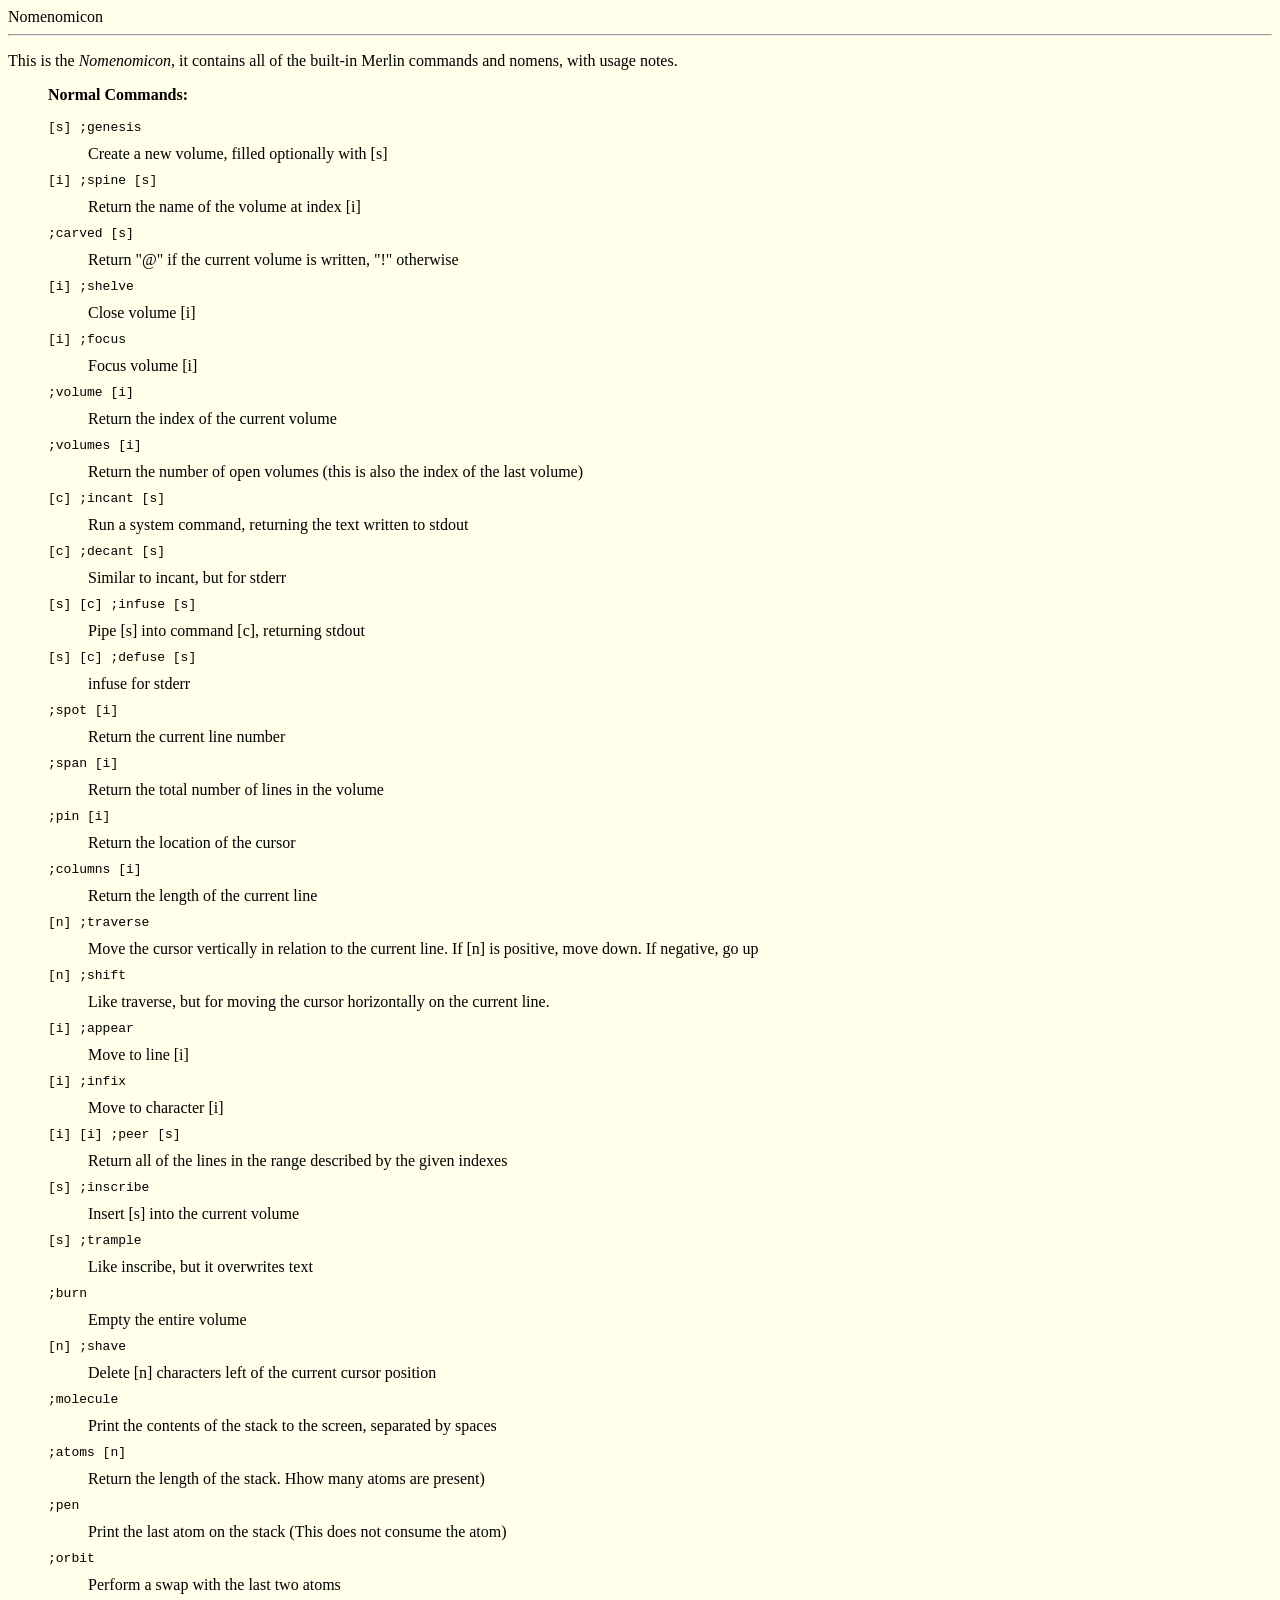
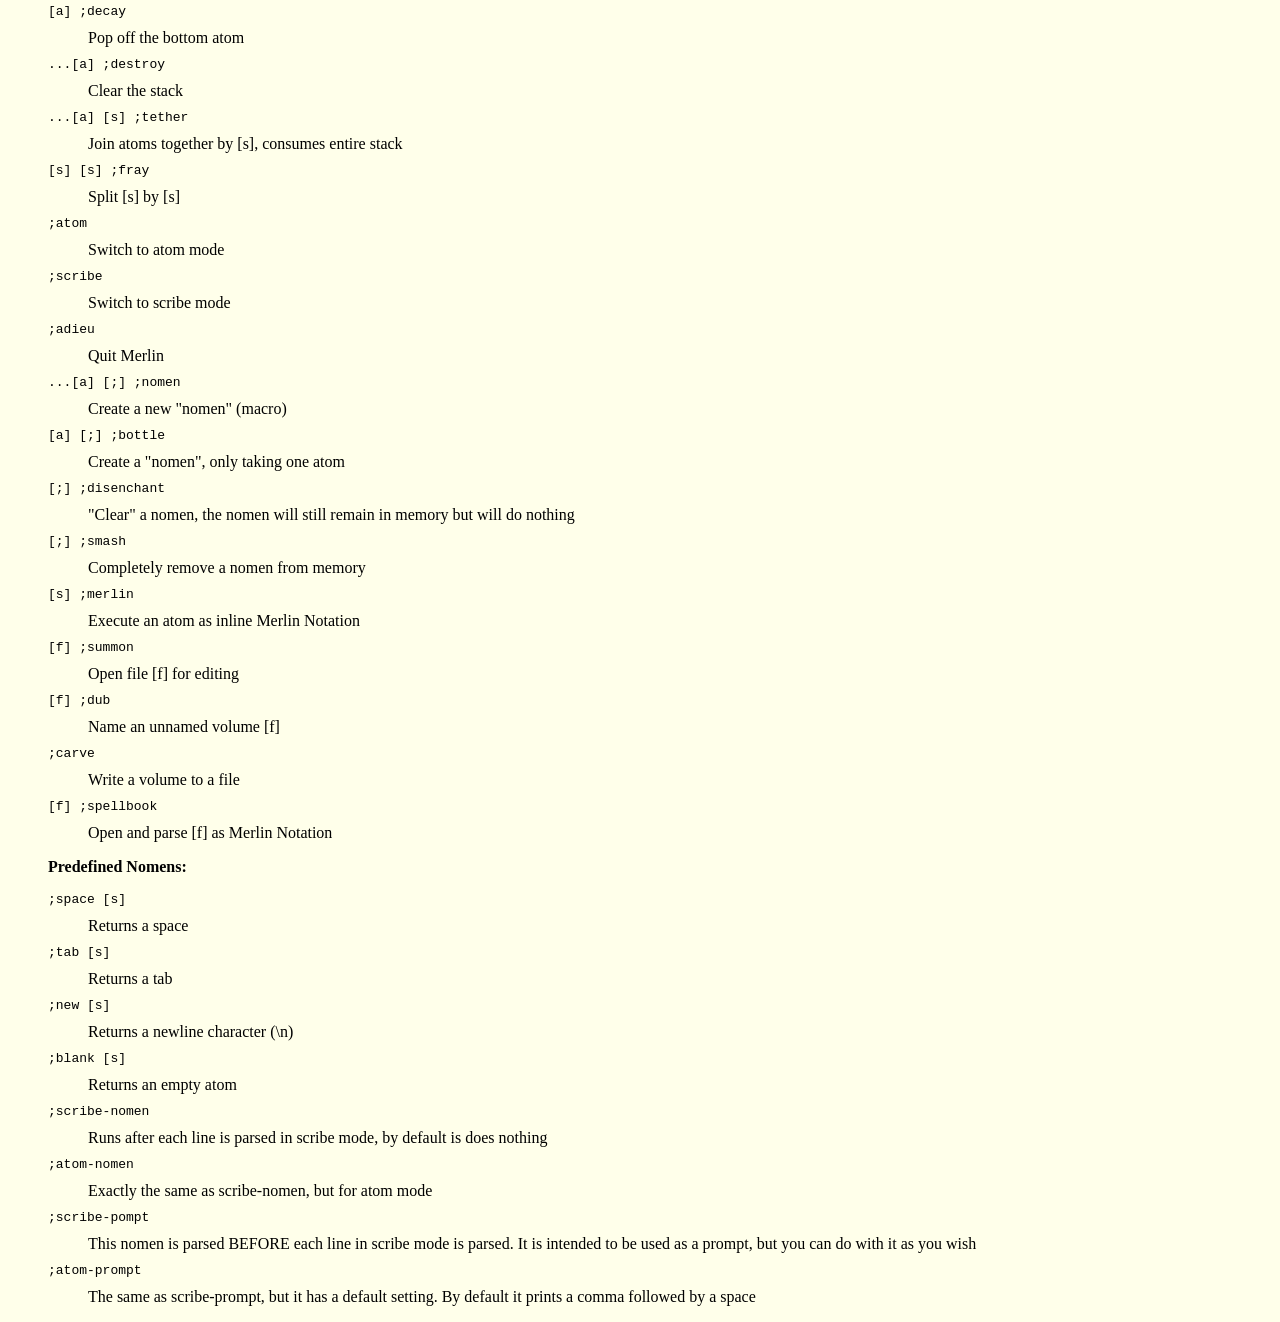
==== nomenomicon.html @ a182d649 "descriptions for the nomenomicon" ====
<!DOCTYPE HTML>

<html lang="en">
<head>
	<title>Nomenomicon</title>
	<link rel='stylesheet' type='text/css' href='style.css'>
</head>
<body>
	Nomenomicon
	<hr>
	
	<p>This is the <i>Nomenomicon</i>, it contains all of the built-in Merlin commands and nomens, with usage notes.</p>

	<div class="tab">
		<p class="bold">Normal Commands:</p>
		
		<dl>
			<dt>[s] ;genesis</dt>
				<dd>Create a new volume, filled optionally with [s]</dd>
			<dt>[i] ;spine [s]</dt>
				<dd>Return the name of the volume at index [i]</dd>
			<dt>;carved [s]</dt>
				<dd>Return "@" if the current volume is written, "!" otherwise</dd>
			<dt>[i] ;shelve</dt>
				<dd>Close volume [i]</dd>
			<dt>[i] ;focus</dt>
				<dd>Focus volume [i]</dd>
			<dt>;volume [i]</dt>
				<dd>Return the index of the current volume</dd>
			<dt>;volumes [i]</dt>
				<dd>Return the number of open volumes (this is also the index of the last volume)</dd>
			<dt>[c] ;incant [s]</dt>
				<dd>Run a system command, returning the text written to stdout</dd>
			<dt>[c] ;decant [s]</dt>
				<dd>Similar to incant, but for stderr</dd>
			<dt>[s] [c] ;infuse [s]</dt>
				<dd>Pipe [s] into command [c], returning stdout</dd>
			<dt>[s] [c] ;defuse [s]</dt>
				<dd>infuse for stderr</dd>
			<dt>;spot [i]</dt>
				<dd>Return the current line number</dd>
			<dt>;span [i]</dt>
				<dd>Return the total number of lines in the volume</dd>
			<dt>;pin [i]</dt>
				<dd>Return the location of the cursor</dd>
			<dt>;columns [i]</dt>
				<dd>Return the length of the current line</dd>
			<dt>[n] ;traverse</dt>
				<dd>Move the cursor vertically in relation to the current line. If [n] is positive, move down. If negative, go up</dd>
			<dt>[n] ;shift</dt>
				<dd>Like traverse, but for moving the cursor horizontally on the current line.</dd>
			<dt>[i] ;appear</dt>
				<dd>Move to line [i]</dd>
			<dt>[i] ;infix</dt>
				<dd>Move to character [i]</dd>
			<dt>[i] [i] ;peer [s]</dt>
				<dd>Return all of the lines in the range described by the given indexes</dd>
			<dt>[s] ;inscribe</dt>
				<dd>Insert [s] into the current volume</dd>
			<dt>[s] ;trample</dt>
				<dd>Like inscribe, but it overwrites text</dd>
			<dt>;burn</dt>
				<dd>Empty the entire volume</dd>
			<dt>[n] ;shave</dt>
				<dd>Delete [n] characters left of the current cursor position</dd>
			<dt>;molecule</dt>
				<dd>Print the contents of the stack to the screen, separated by spaces</dd>
			<dt>;atoms [n]</dt>
				<dd>Return the length of the stack. Hhow many atoms are present)</dd>
			<dt>;pen</dt>
				<dd>Print the last atom on the stack (This does not consume the atom)</dd>
			<dt>;orbit</dt>
				<dd>Perform a swap with the last two atoms</dd>
			<dt>[a] ;decay</dt>
				<dd>Pop off the bottom atom</dd>
			<dt>...[a] ;destroy</dt>
				<dd>Clear the stack</dd>
			<dt>...[a] [s] ;tether</dt>
				<dd>Join atoms together by [s], consumes entire stack</dd>
			<dt>[s] [s] ;fray</dt>
				<dd>Split [s] by [s]</dd>
			<dt>;atom</dt>
				<dd>Switch to atom mode</dd>
			<dt>;scribe</dt>
				<dd>Switch to scribe mode</dd>
			<dt>;adieu</dt>
				<dd>Quit Merlin</dd>
			<dt>...[a] [;] ;nomen</dt>
				<dd>Create a new "nomen" (macro)</dd>
			<dt>[a] [;] ;bottle</dt>
				<dd>Create a "nomen", only taking one atom</dd>
			<dt>[;] ;disenchant</dt>
				<dd>"Clear" a nomen, the nomen will still remain in memory but will do nothing</dd>
			<dt>[;] ;smash</dt>
				<dd>Completely remove a nomen from memory</dd>
			<dt>[s] ;merlin</dt>
				<dd>Execute an atom as inline Merlin Notation</dd>
			<dt>[f] ;summon</dt>
				<dd>Open file [f] for editing</dd>
			<dt>[f] ;dub</dt>
				<dd>Name an unnamed volume [f]</dd>
			<dt>;carve</dt>
				<dd>Write a volume to a file</dd>
			<dt>[f] ;spellbook</dt>
				<dd>Open and parse [f] as Merlin Notation</dd>

			<p class="bold">Predefined Nomens:</p>

			<dt>;space [s]</dt>
				<dd>Returns a space</dd>
			<dt>;tab [s]</dt>
				<dd>Returns a tab</dd>
			<dt>;new [s]</dt>
				<dd>Returns a newline character (\n)</dd>
			<dt>;blank [s]</dt>
				<dd>Returns an empty atom</dd>
			<dt>;scribe-nomen</dt>
				<dd>Runs after each line is parsed in scribe mode, by default is does nothing</dd>
			<dt>;atom-nomen</dt>
				<dd>Exactly the same as scribe-nomen, but for atom mode</dd>
			<dt>;scribe-pompt</dt>
				<dd>This nomen is parsed BEFORE each line in scribe mode is parsed. It is intended to be used as a prompt, but you can do with it as you wish</dd>
			<dt>;atom-prompt</dt>
				<dd>The same as scribe-prompt, but it has a default setting. By default it prints a comma followed by a space</dd>
		</dl>
	</div>
</body>
</html>
---- style.css ----
:root { --red: #893F45; }

body {
	background-color: #ffffea;
}

a {
	color: var(--red);
}

.tab {
	margin-left: 40px;
	margin-right: 40px;
}

.dr {
	color: var(--red);
}

dt {
	font-family: monospace;
	margin: 10px 0;
}

.bold {
	font-weight: bold;
}
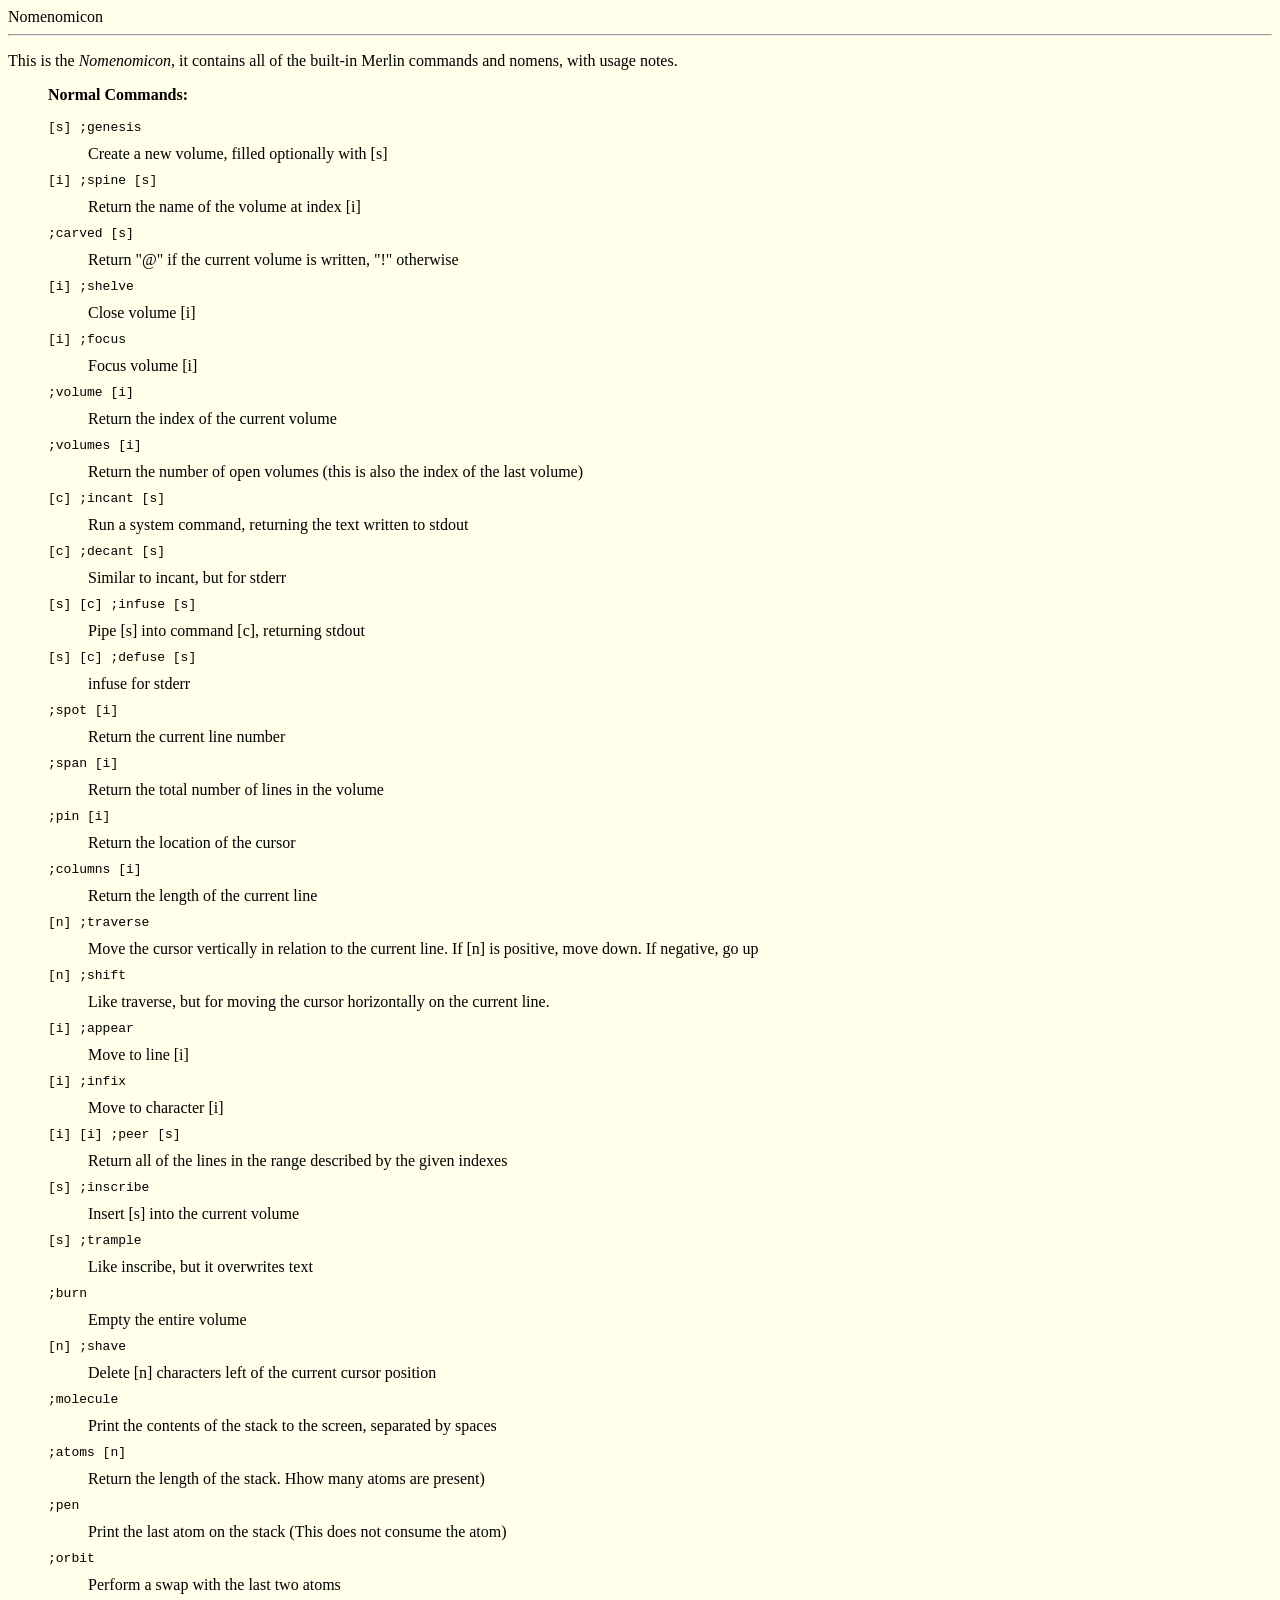
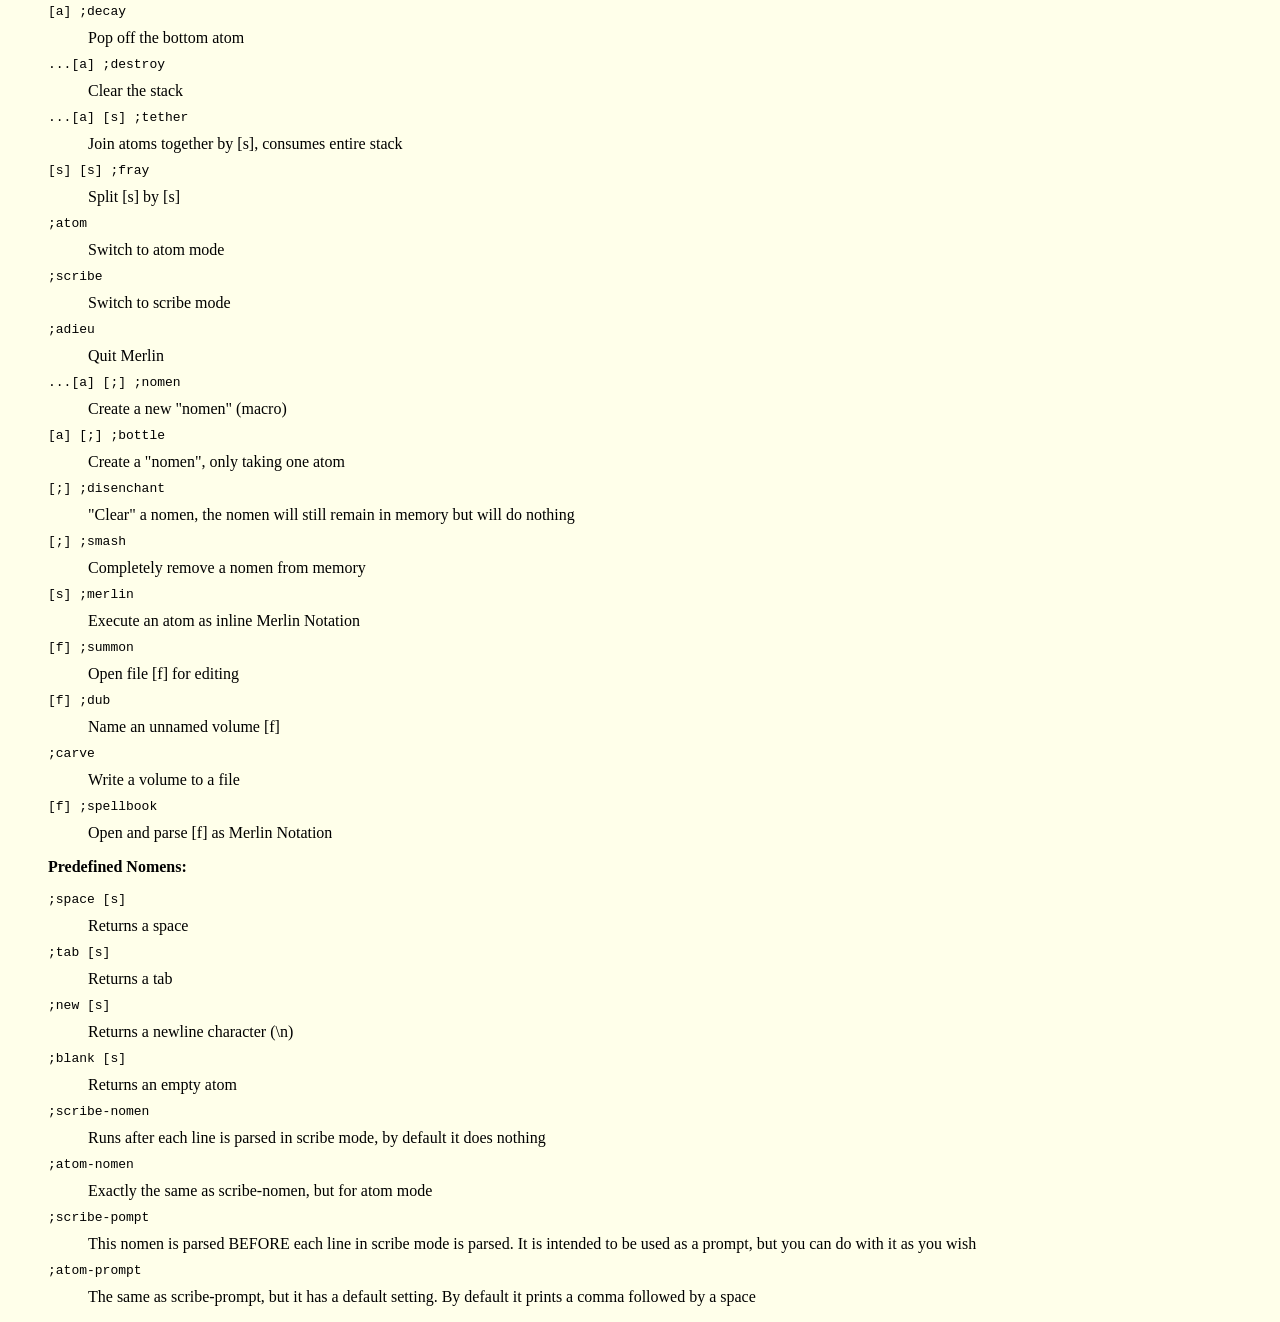
==== commit 1b63f3a9: "type" ====
--- a/nomenomicon.html
+++ b/nomenomicon.html
@@ -115,7 +115,7 @@
 			<dt>;blank [s]</dt>
 				<dd>Returns an empty atom</dd>
 			<dt>;scribe-nomen</dt>
-				<dd>Runs after each line is parsed in scribe mode, by default is does nothing</dd>
+				<dd>Runs after each line is parsed in scribe mode, by default it does nothing</dd>
 			<dt>;atom-nomen</dt>
 				<dd>Exactly the same as scribe-nomen, but for atom mode</dd>
 			<dt>;scribe-pompt</dt>
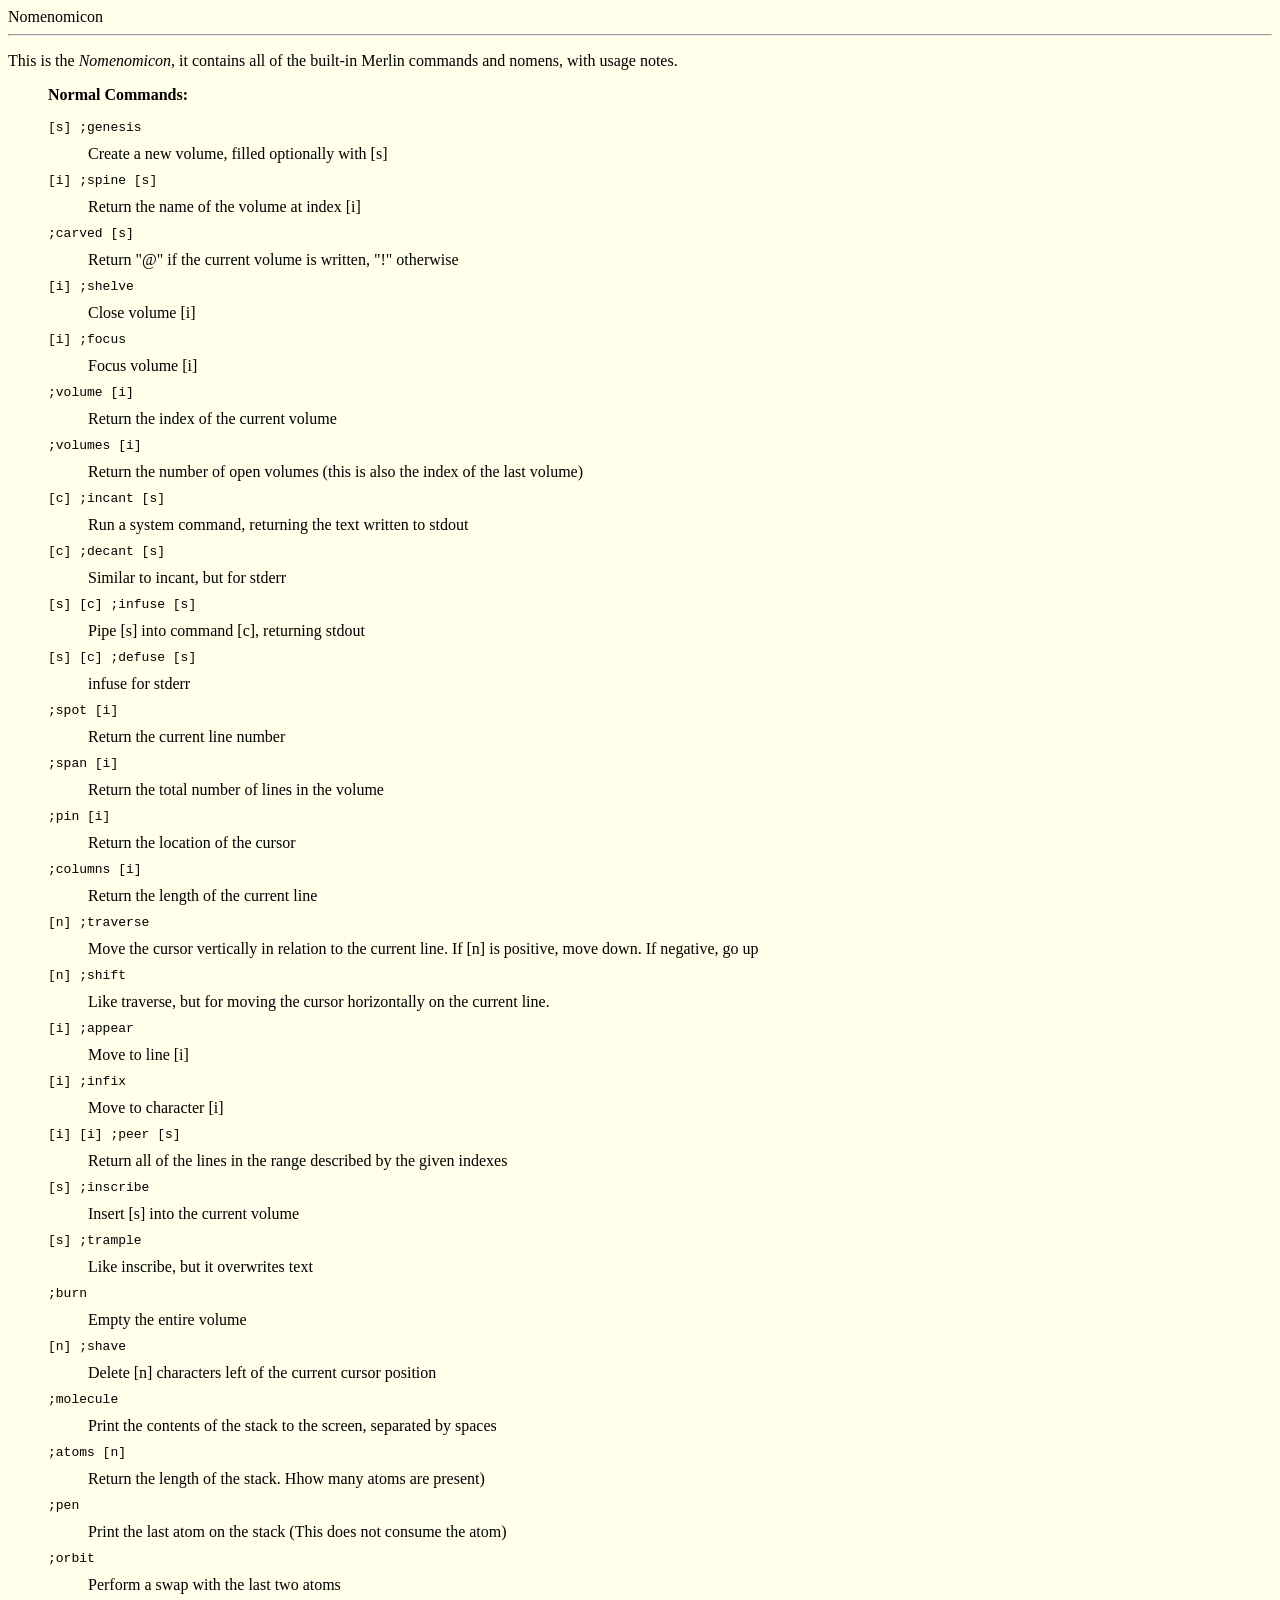
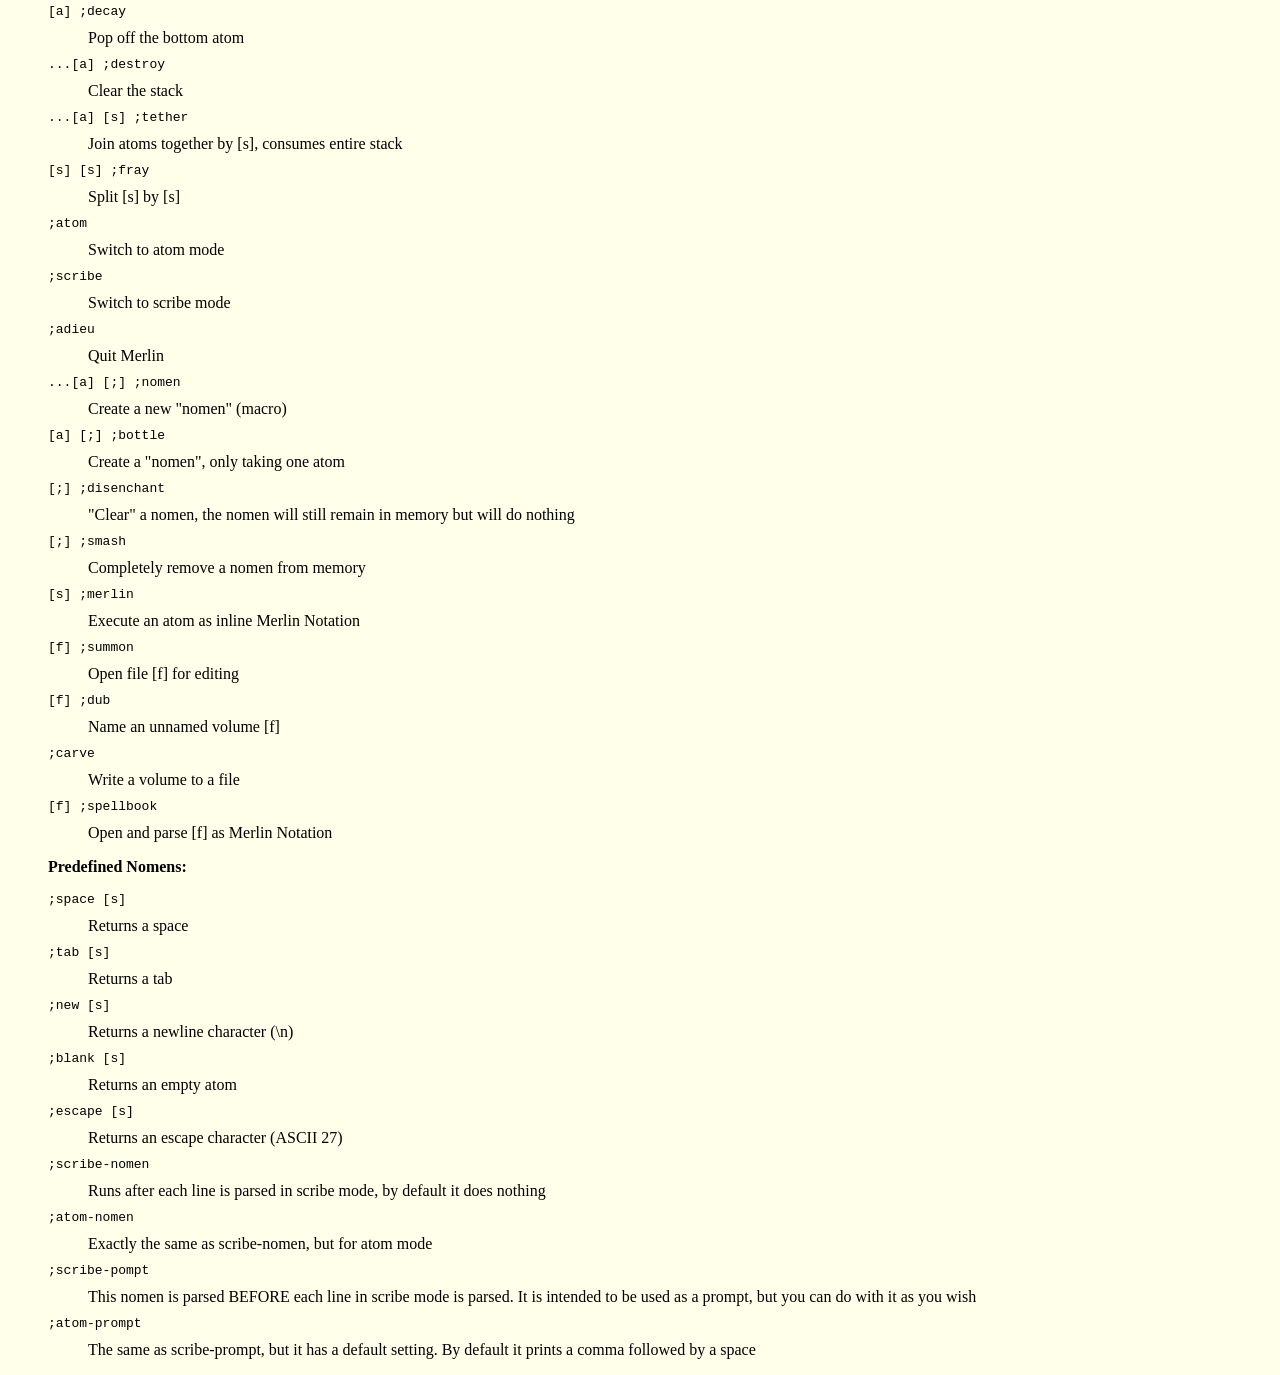
==== commit 072d8bc5: "typos, ;escape" ====
--- a/nomenomicon.html
+++ b/nomenomicon.html
@@ -114,6 +114,8 @@
 				<dd>Returns a newline character (\n)</dd>
 			<dt>;blank [s]</dt>
 				<dd>Returns an empty atom</dd>
+			<dt>;escape [s]</dt>
+				<dd>Returns an escape character (ASCII 27)</dd>
 			<dt>;scribe-nomen</dt>
 				<dd>Runs after each line is parsed in scribe mode, by default it does nothing</dd>
 			<dt>;atom-nomen</dt>
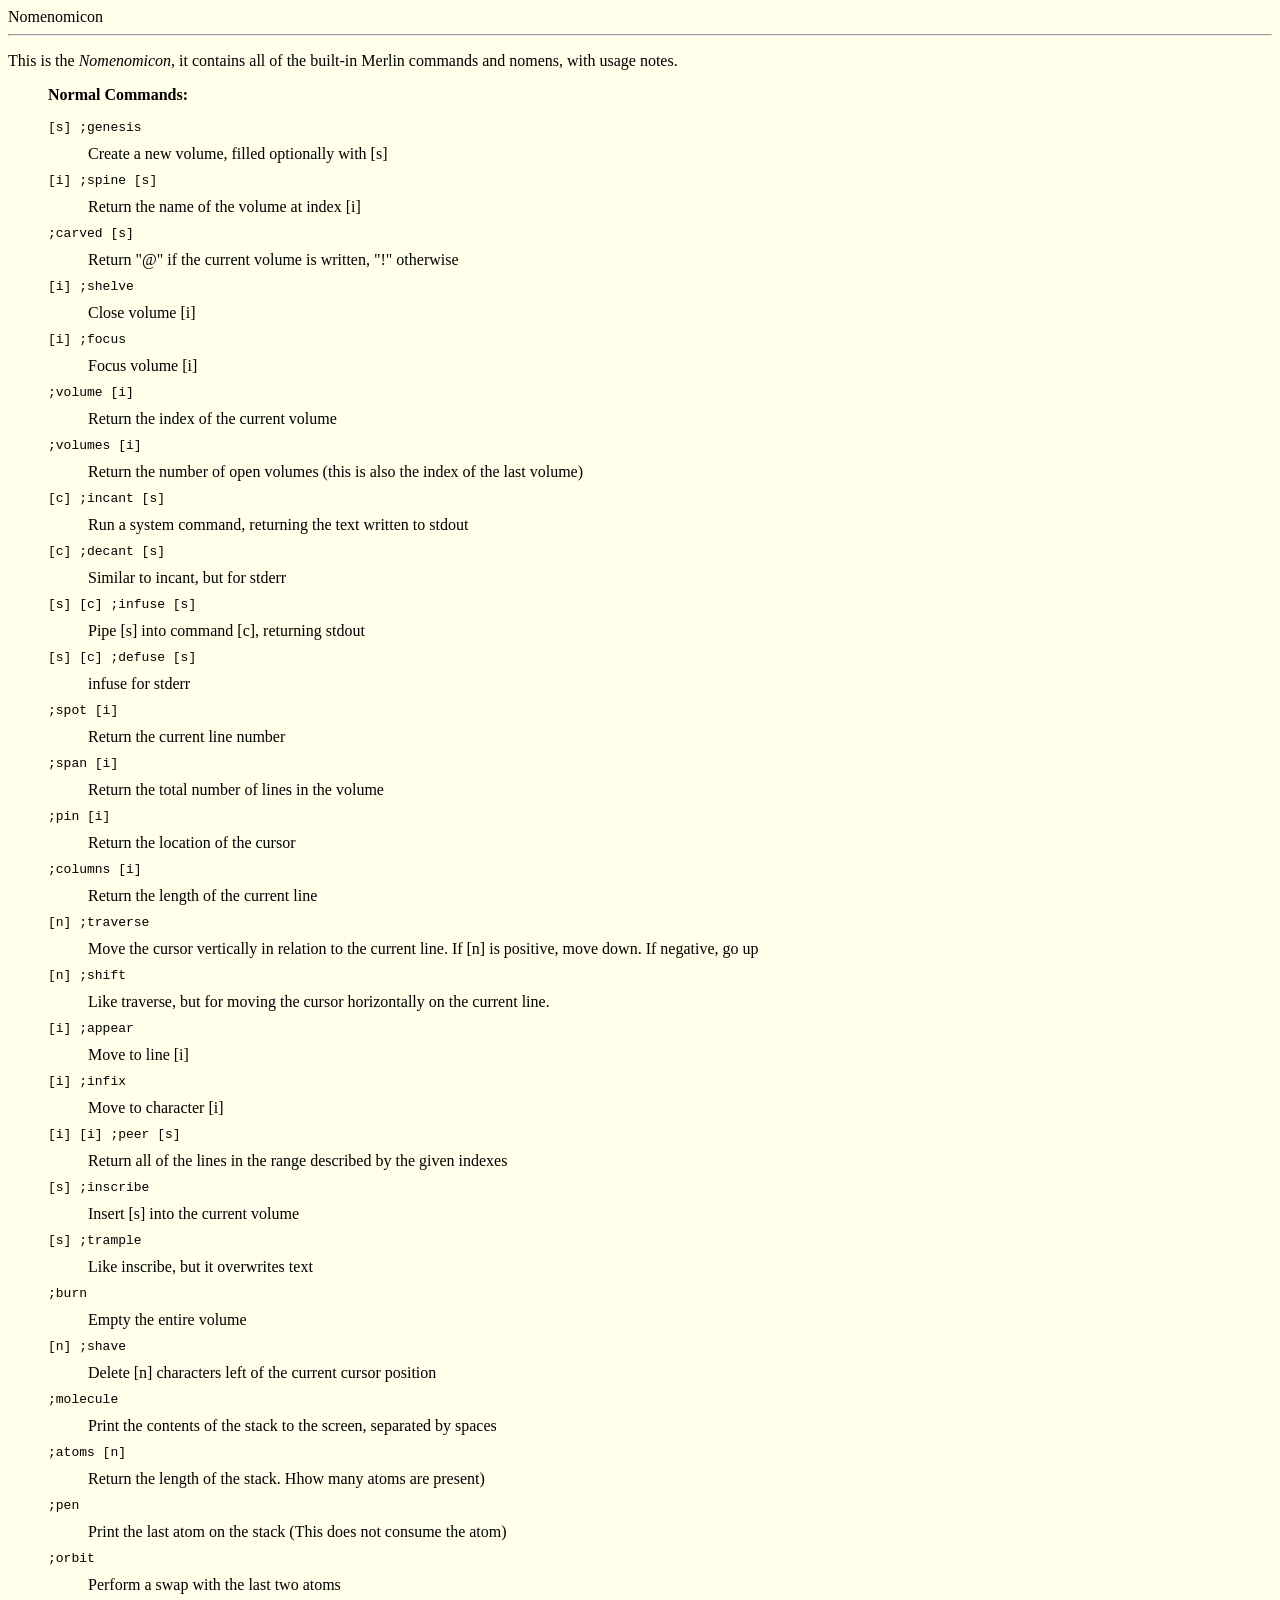
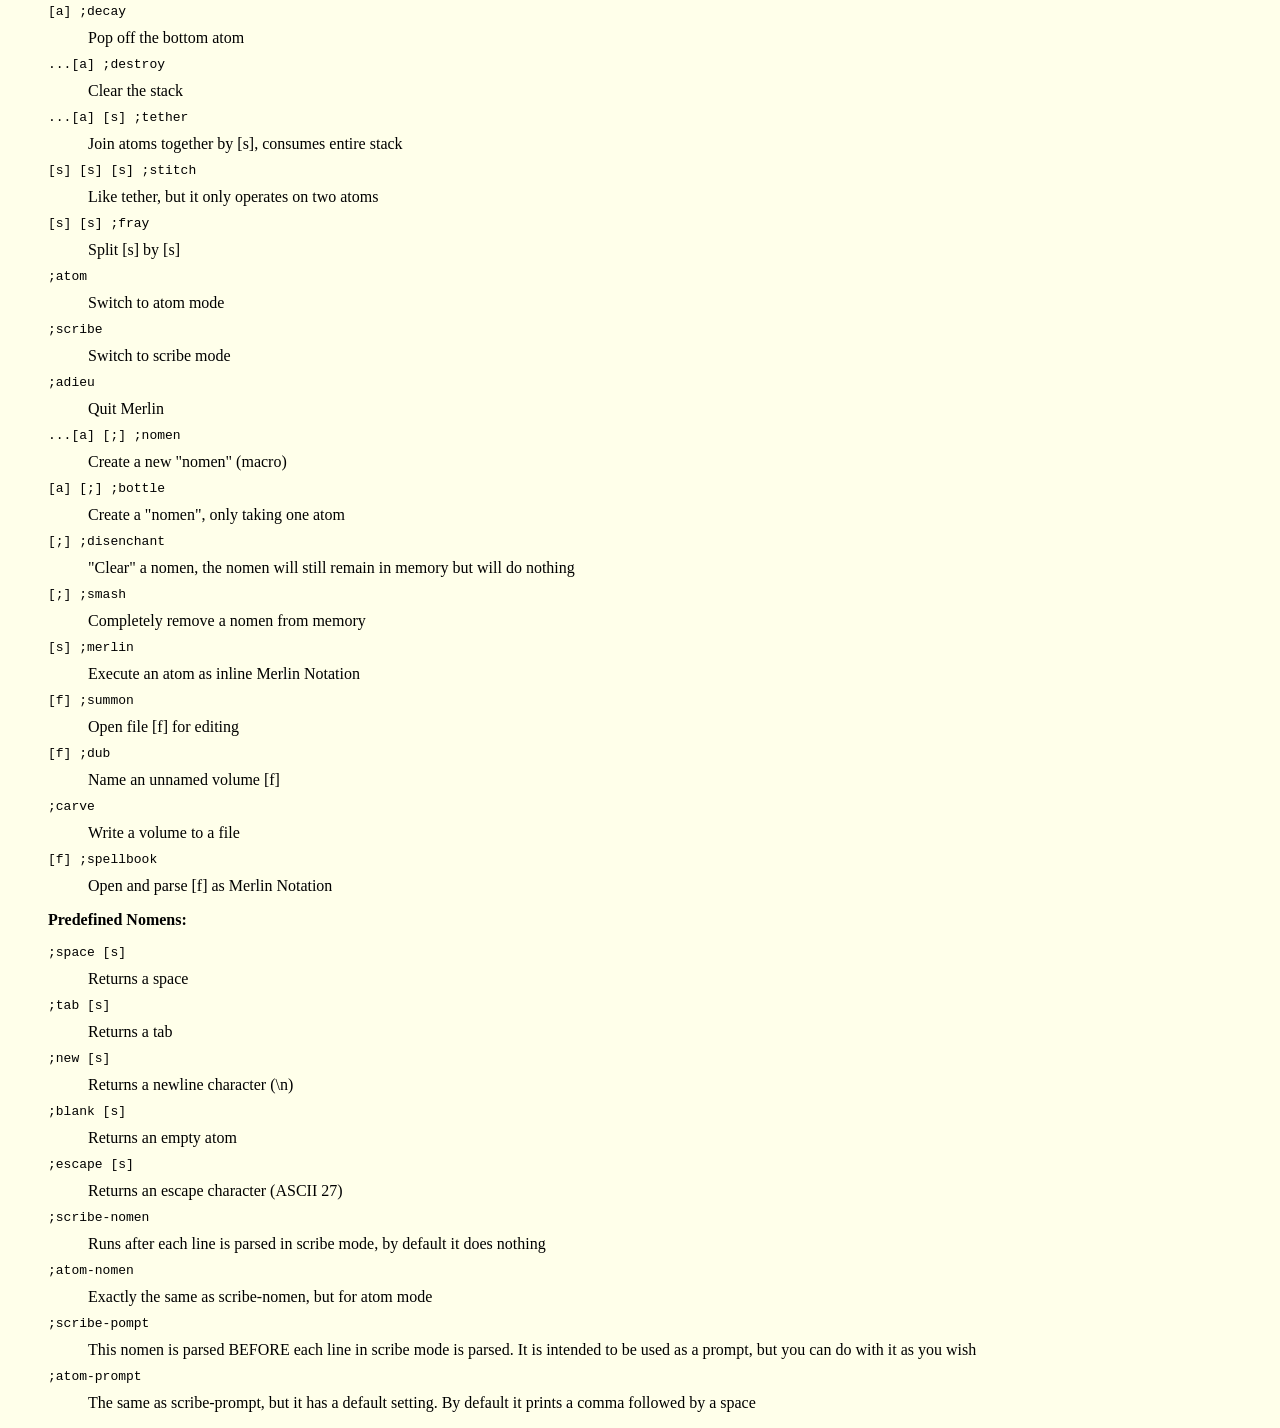
==== commit b591f59c: "add stitch" ====
--- a/nomenomicon.html
+++ b/nomenomicon.html
@@ -77,6 +77,8 @@
 				<dd>Clear the stack</dd>
 			<dt>...[a] [s] ;tether</dt>
 				<dd>Join atoms together by [s], consumes entire stack</dd>
+			<dt>[s] [s] [s] ;stitch</dt>
+				<dd>Like tether, but it only operates on two atoms</dd>
 			<dt>[s] [s] ;fray</dt>
 				<dd>Split [s] by [s]</dd>
 			<dt>;atom</dt>
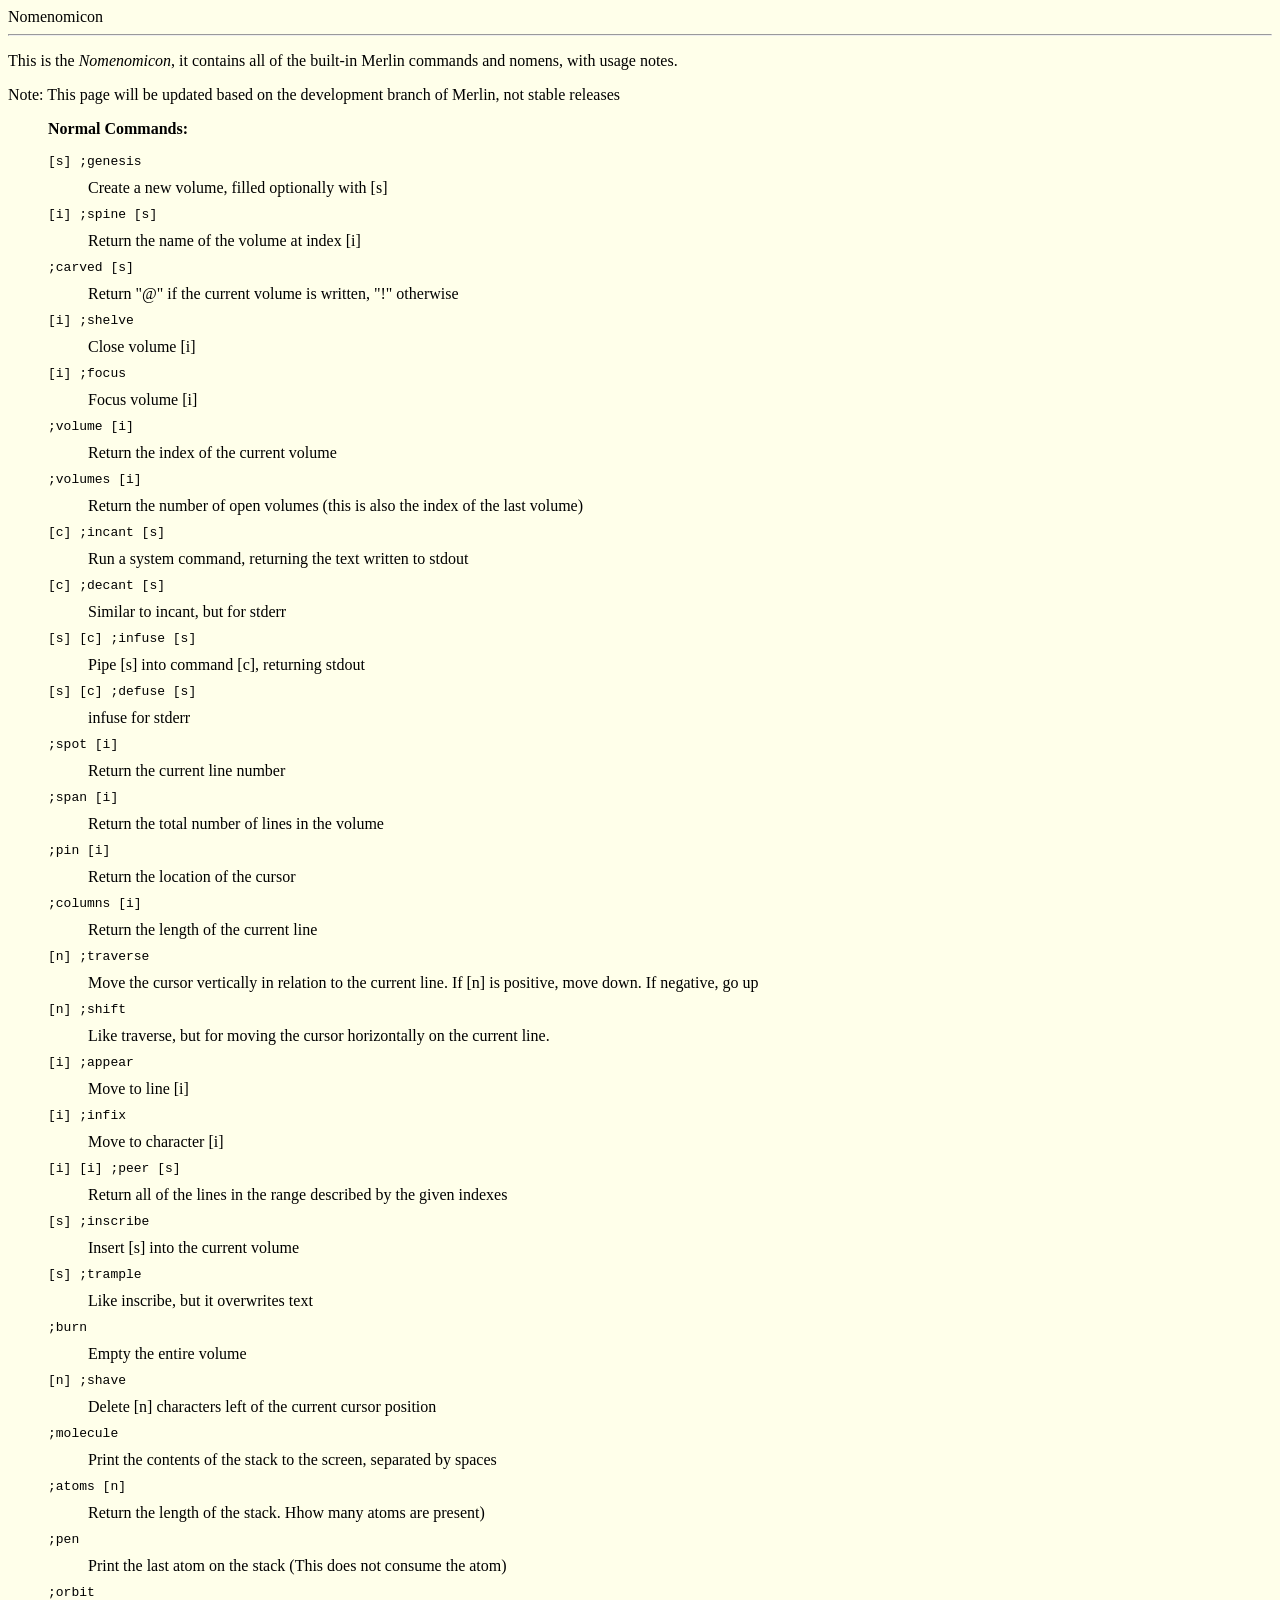
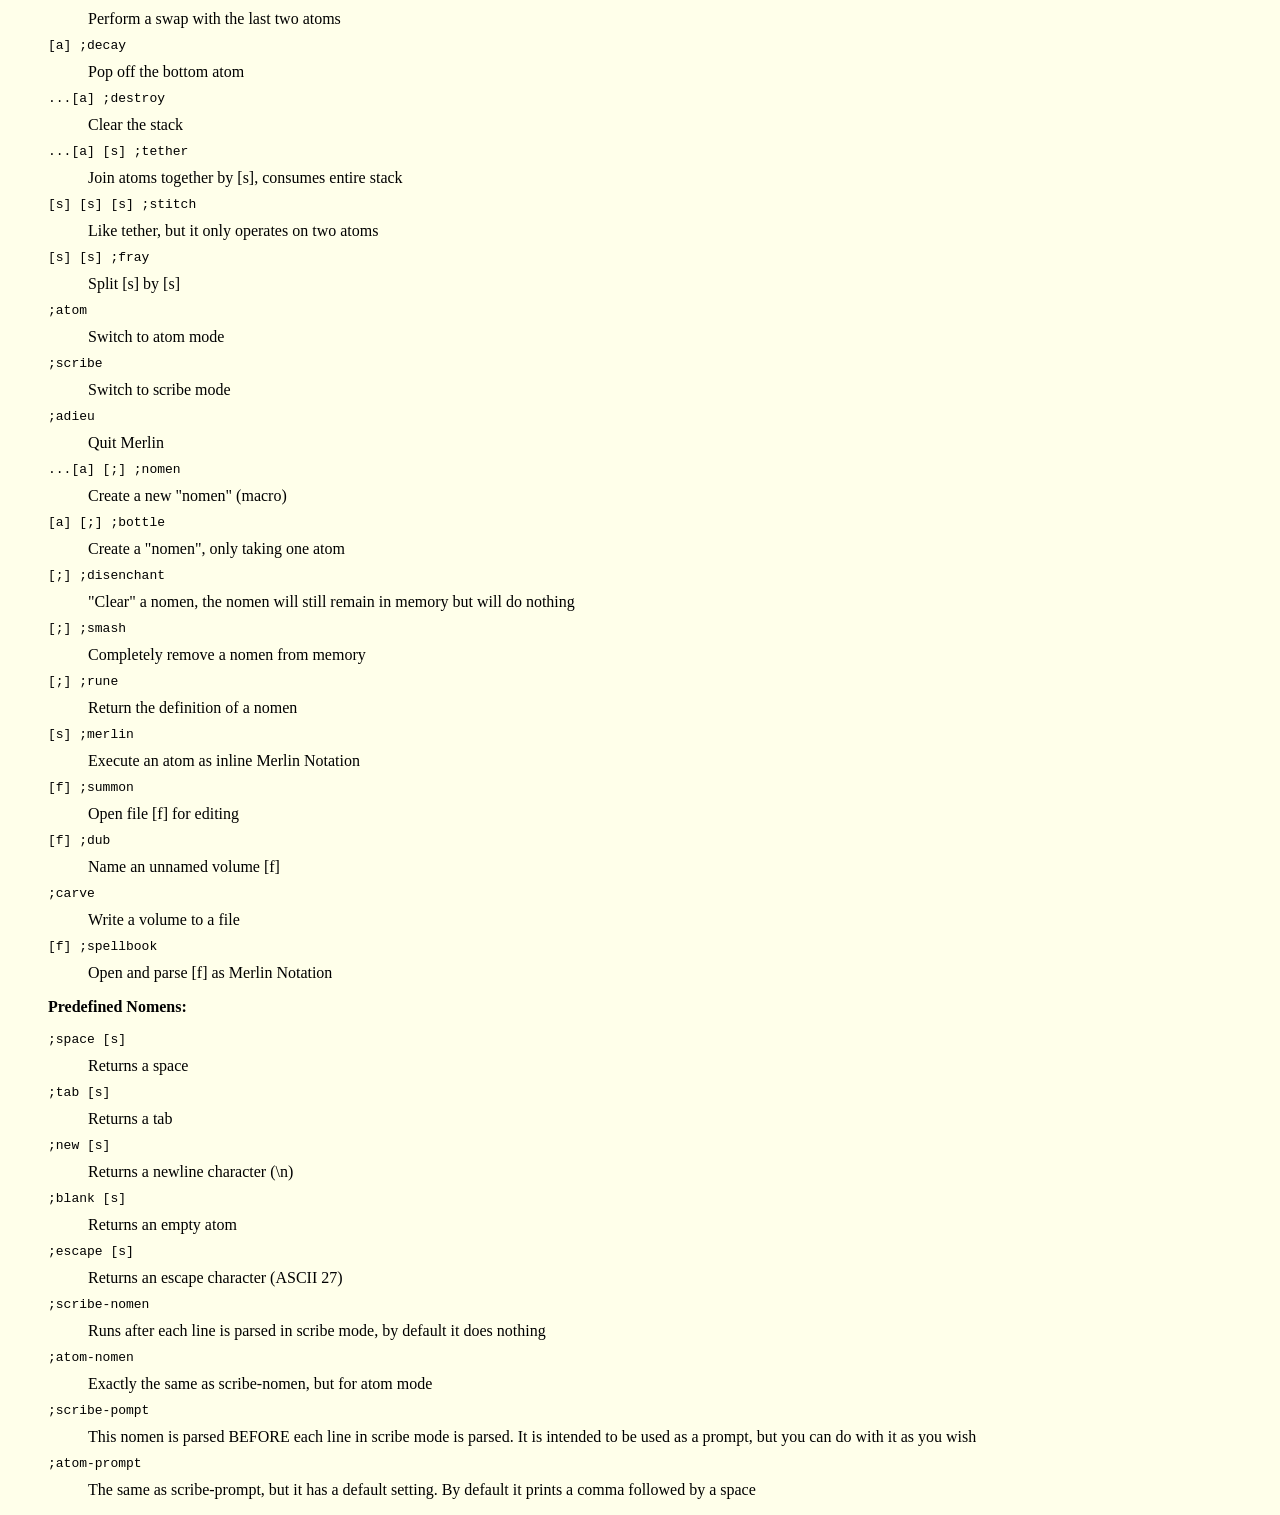
==== commit 3447c1ba: "rune" ====
--- a/nomenomicon.html
+++ b/nomenomicon.html
@@ -10,6 +10,8 @@
 	<hr>
 	
 	<p>This is the <i>Nomenomicon</i>, it contains all of the built-in Merlin commands and nomens, with usage notes.</p>
+
+	<p>Note: This page will be updated based on the development branch of Merlin, not stable releases</p>
 
 	<div class="tab">
 		<p class="bold">Normal Commands:</p>
@@ -95,6 +97,8 @@
 				<dd>"Clear" a nomen, the nomen will still remain in memory but will do nothing</dd>
 			<dt>[;] ;smash</dt>
 				<dd>Completely remove a nomen from memory</dd>
+			<dt>[;] ;rune</dt>
+				<dd>Return the definition of a nomen</dd>
 			<dt>[s] ;merlin</dt>
 				<dd>Execute an atom as inline Merlin Notation</dd>
 			<dt>[f] ;summon</dt>
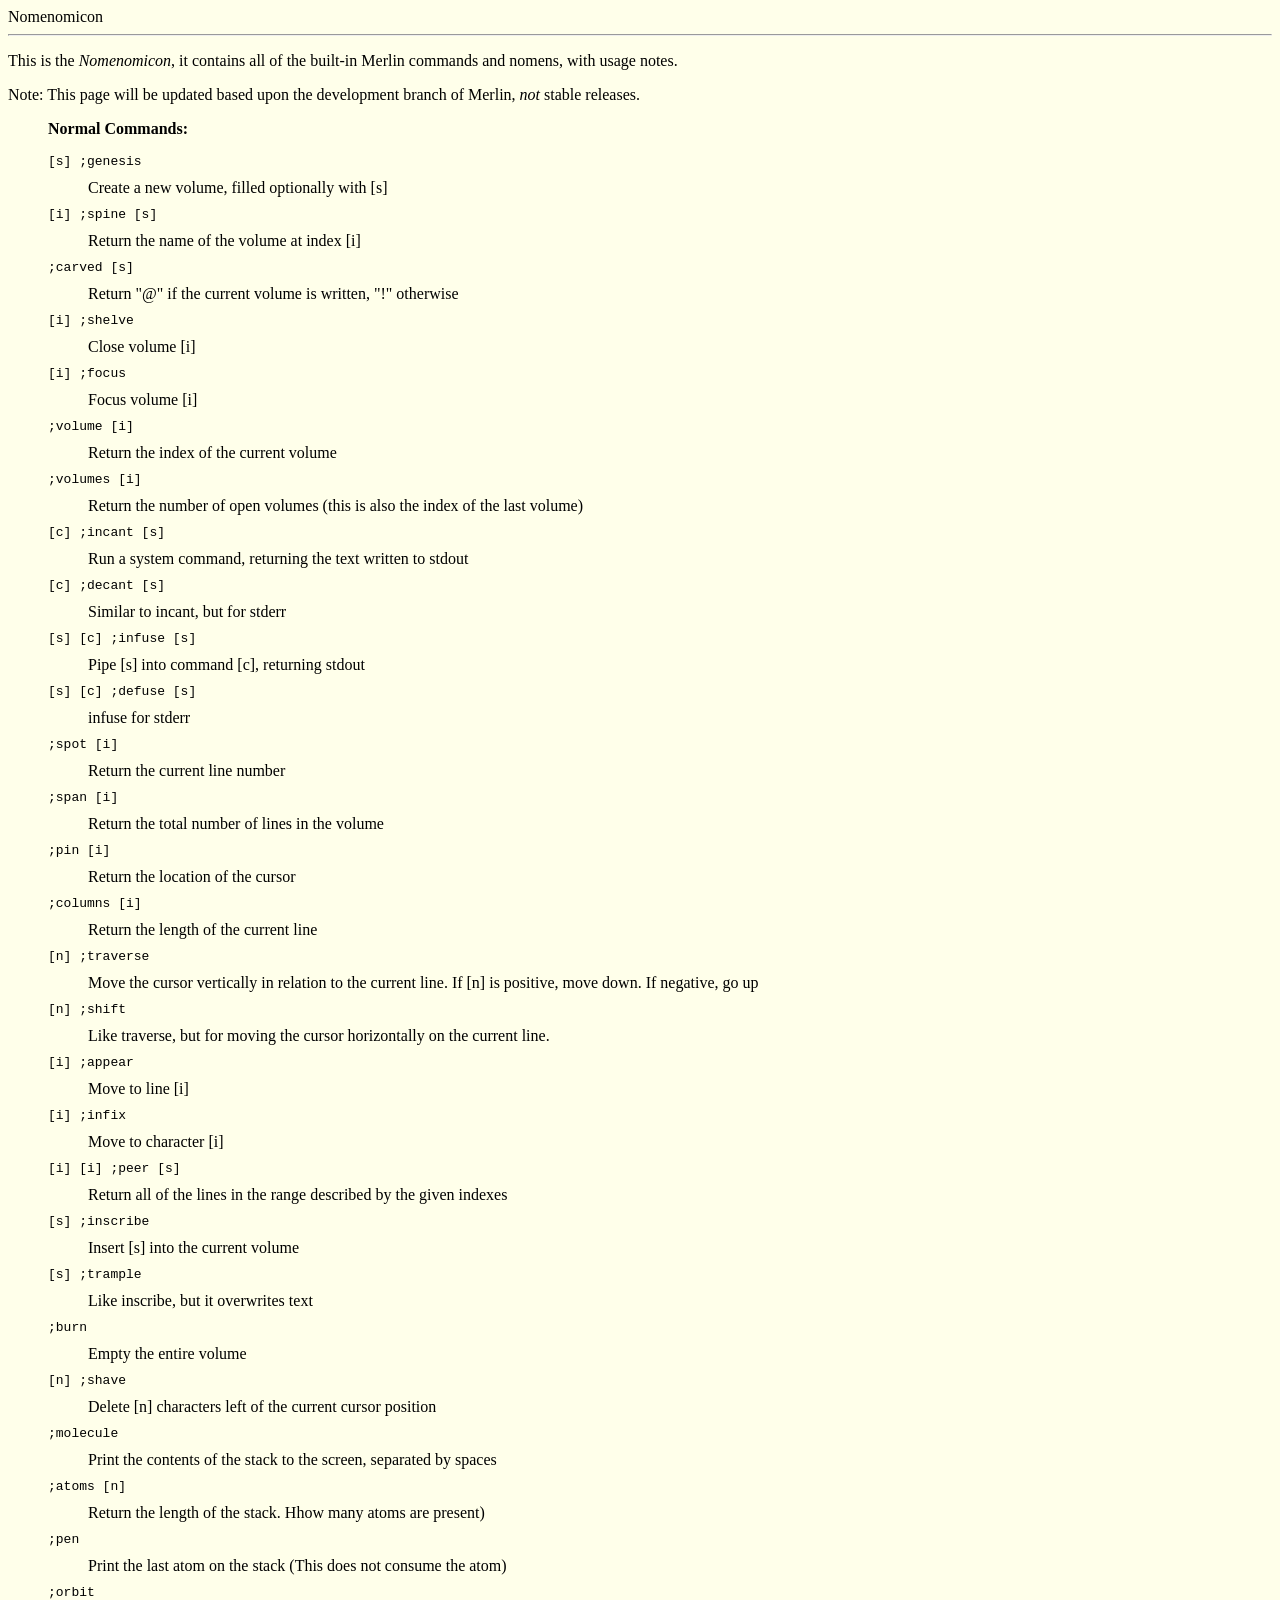
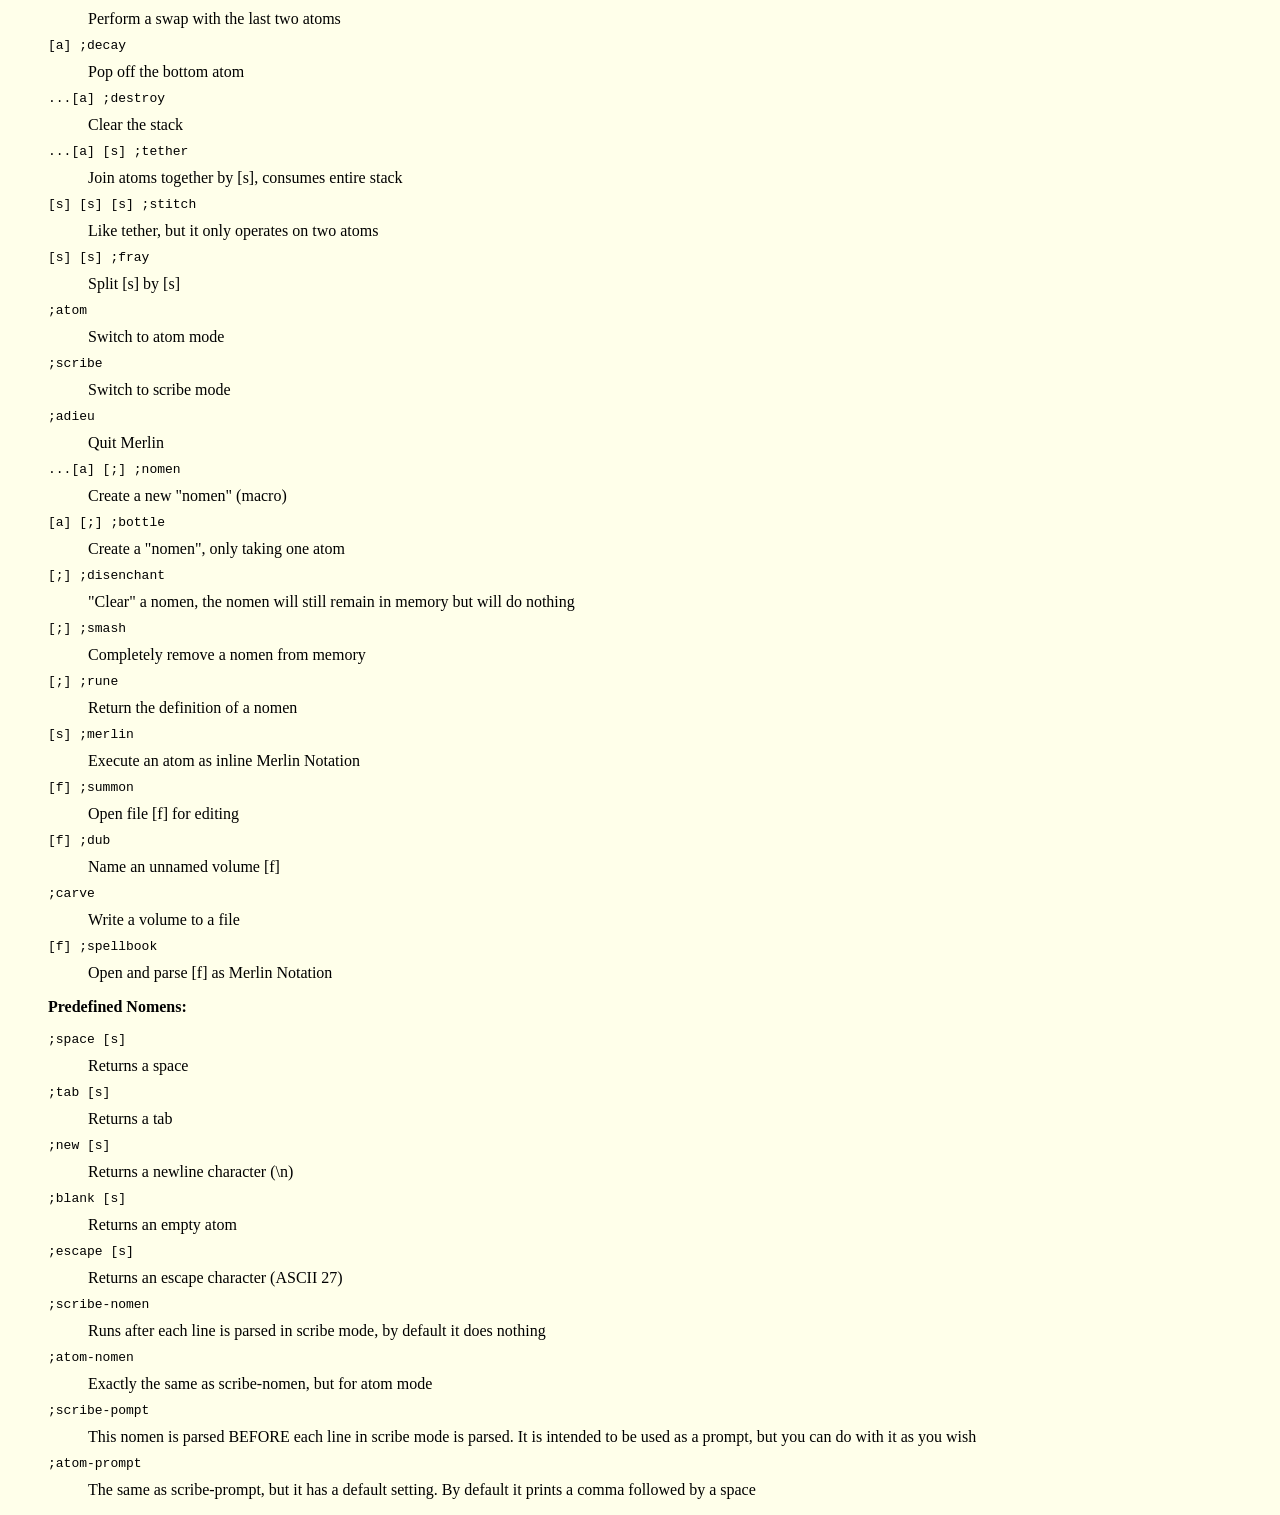
==== commit 96aca35b: "formatting" ====
--- a/nomenomicon.html
+++ b/nomenomicon.html
@@ -11,7 +11,7 @@
 	
 	<p>This is the <i>Nomenomicon</i>, it contains all of the built-in Merlin commands and nomens, with usage notes.</p>
 
-	<p>Note: This page will be updated based on the development branch of Merlin, not stable releases</p>
+	<p>Note: This page will be updated based upon the development branch of Merlin, <em>not</em> stable releases.</p>
 
 	<div class="tab">
 		<p class="bold">Normal Commands:</p>
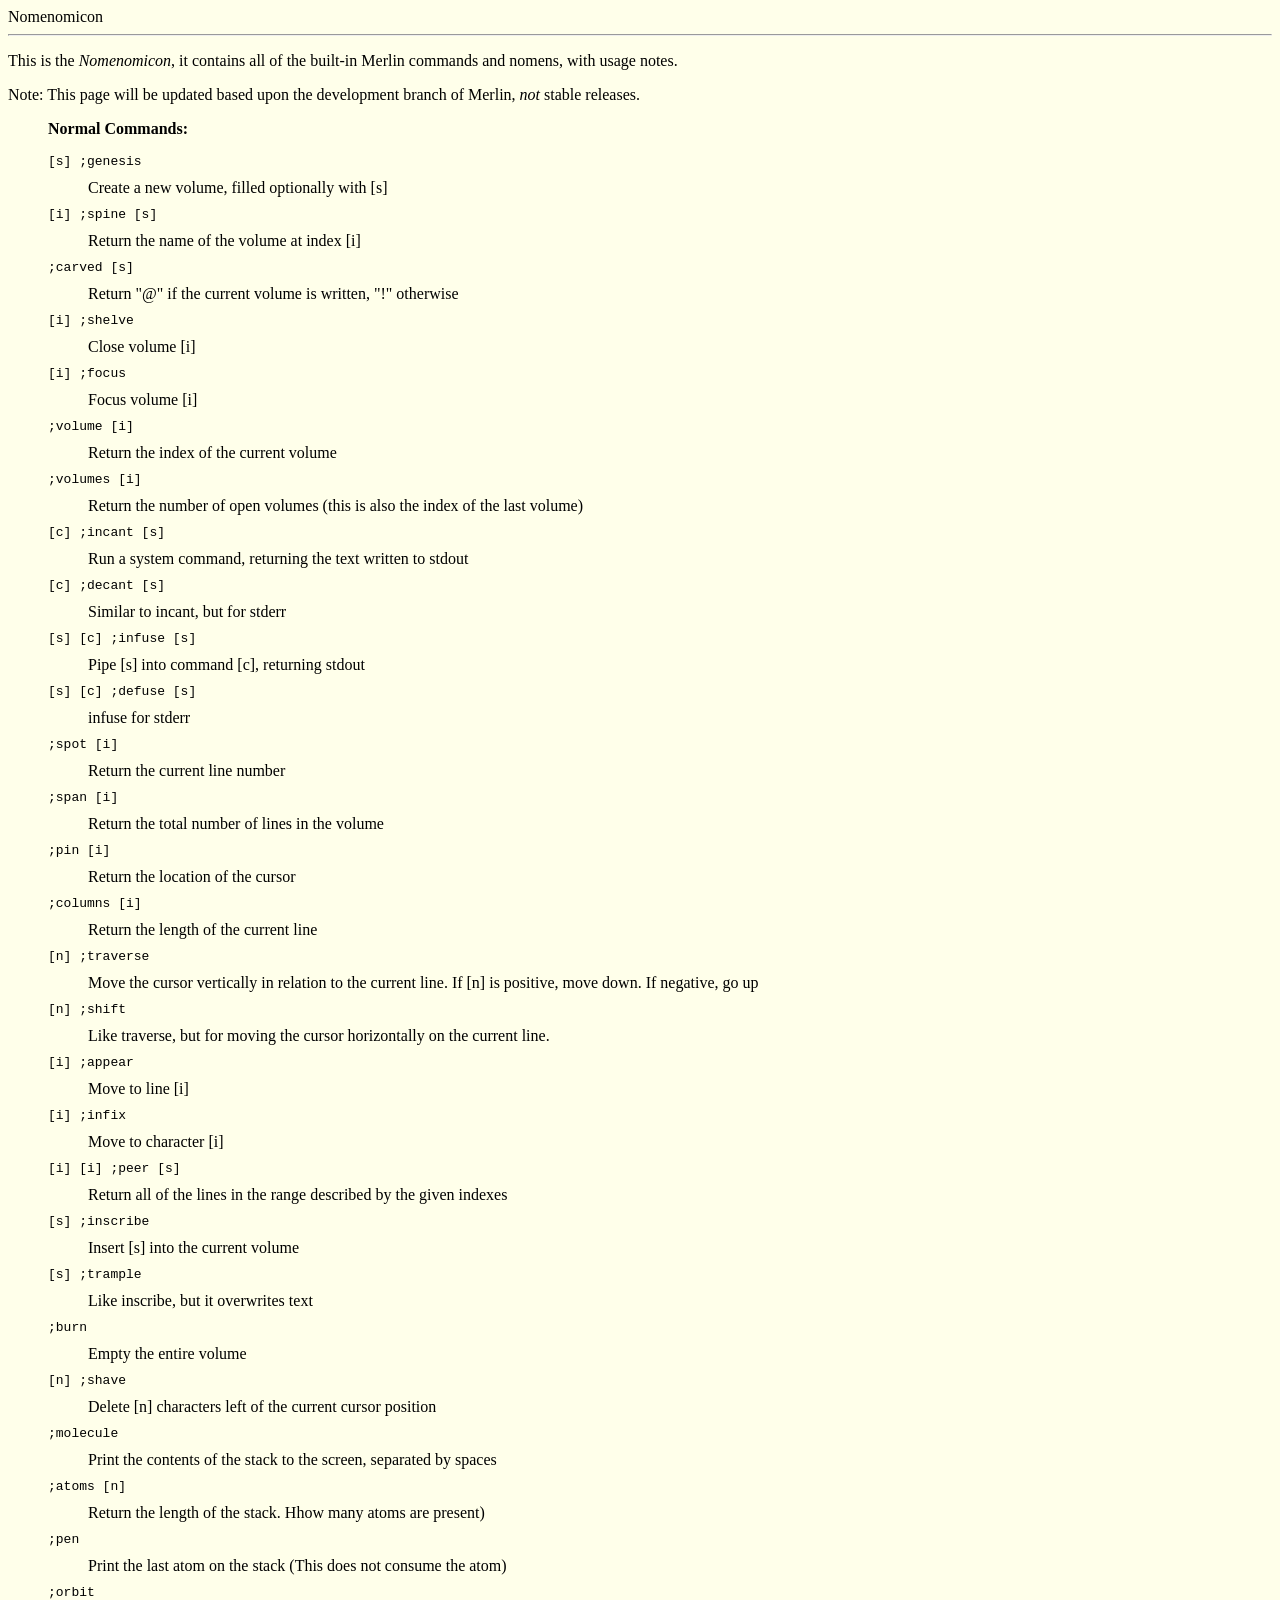
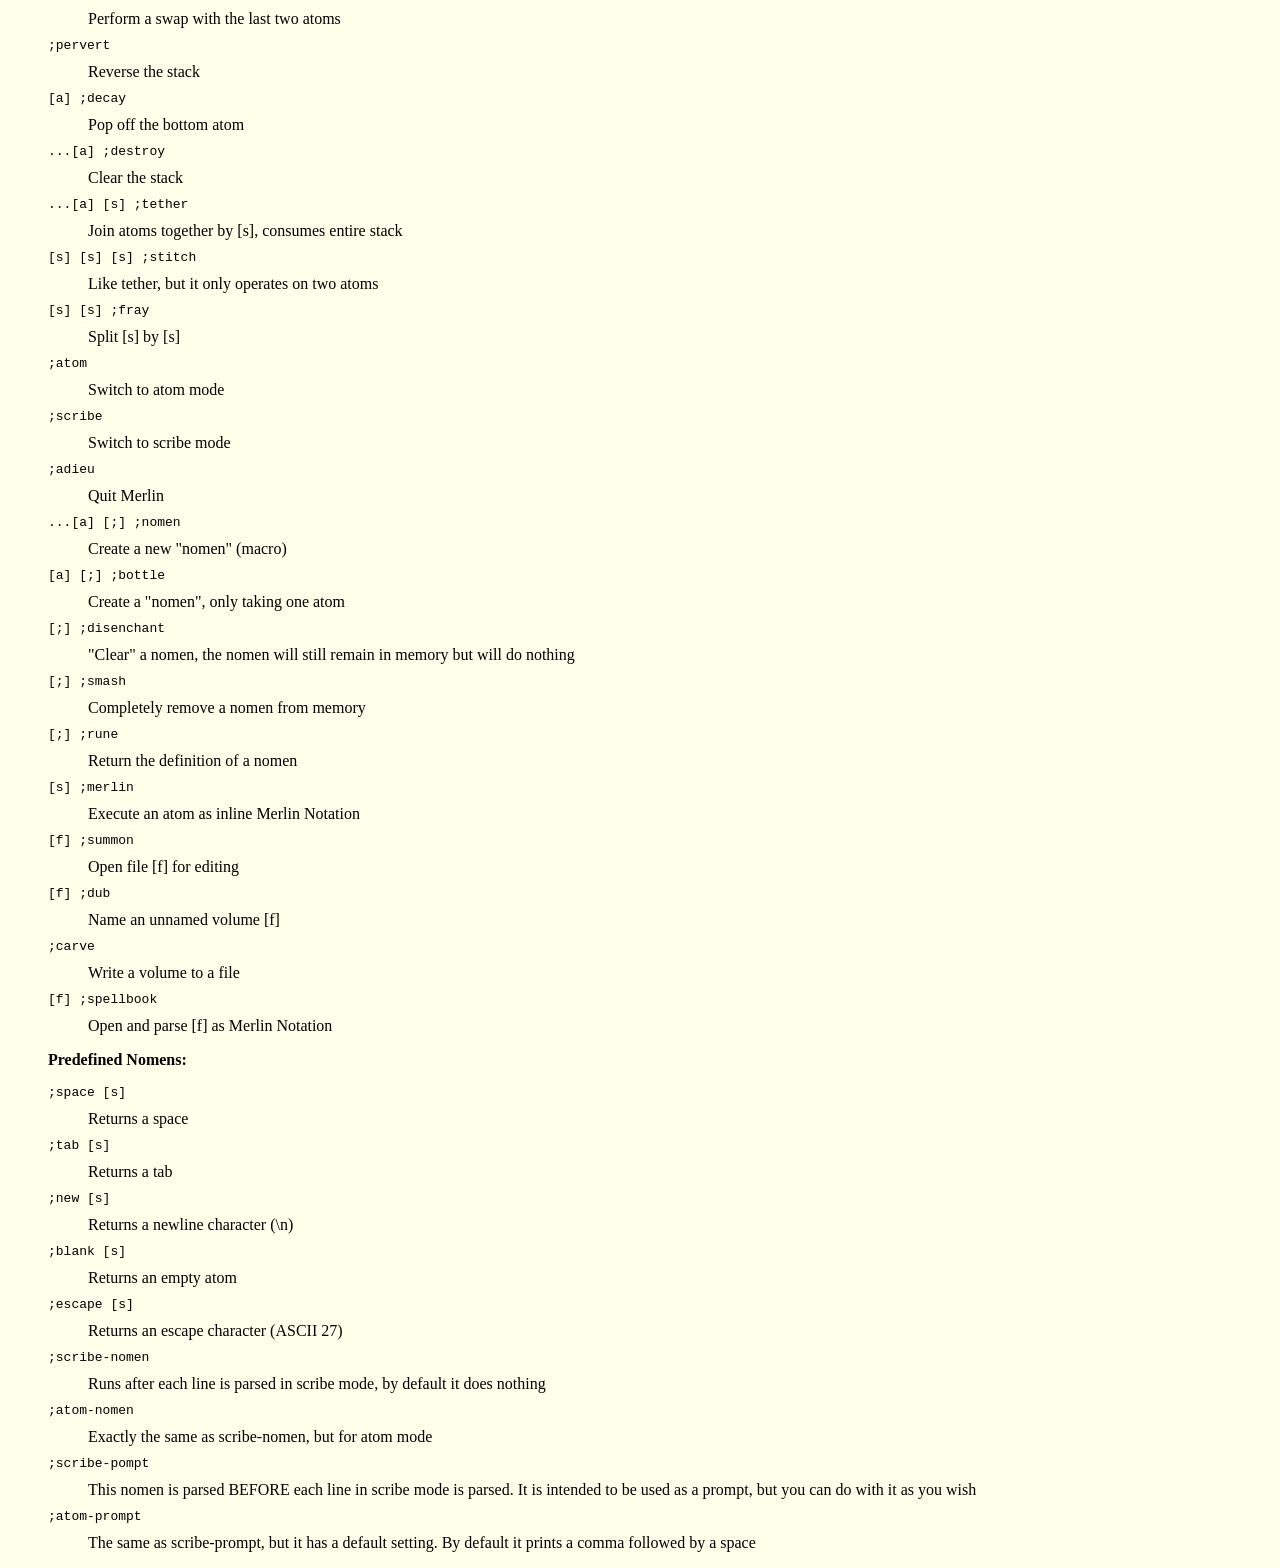
==== commit ab332372: "add documentation for the pervert command" ====
--- a/nomenomicon.html
+++ b/nomenomicon.html
@@ -73,6 +73,8 @@
 				<dd>Print the last atom on the stack (This does not consume the atom)</dd>
 			<dt>;orbit</dt>
 				<dd>Perform a swap with the last two atoms</dd>
+			<dt>;pervert</dt>
+				<dd>Reverse the stack</dd>
 			<dt>[a] ;decay</dt>
 				<dd>Pop off the bottom atom</dd>
 			<dt>...[a] ;destroy</dt>
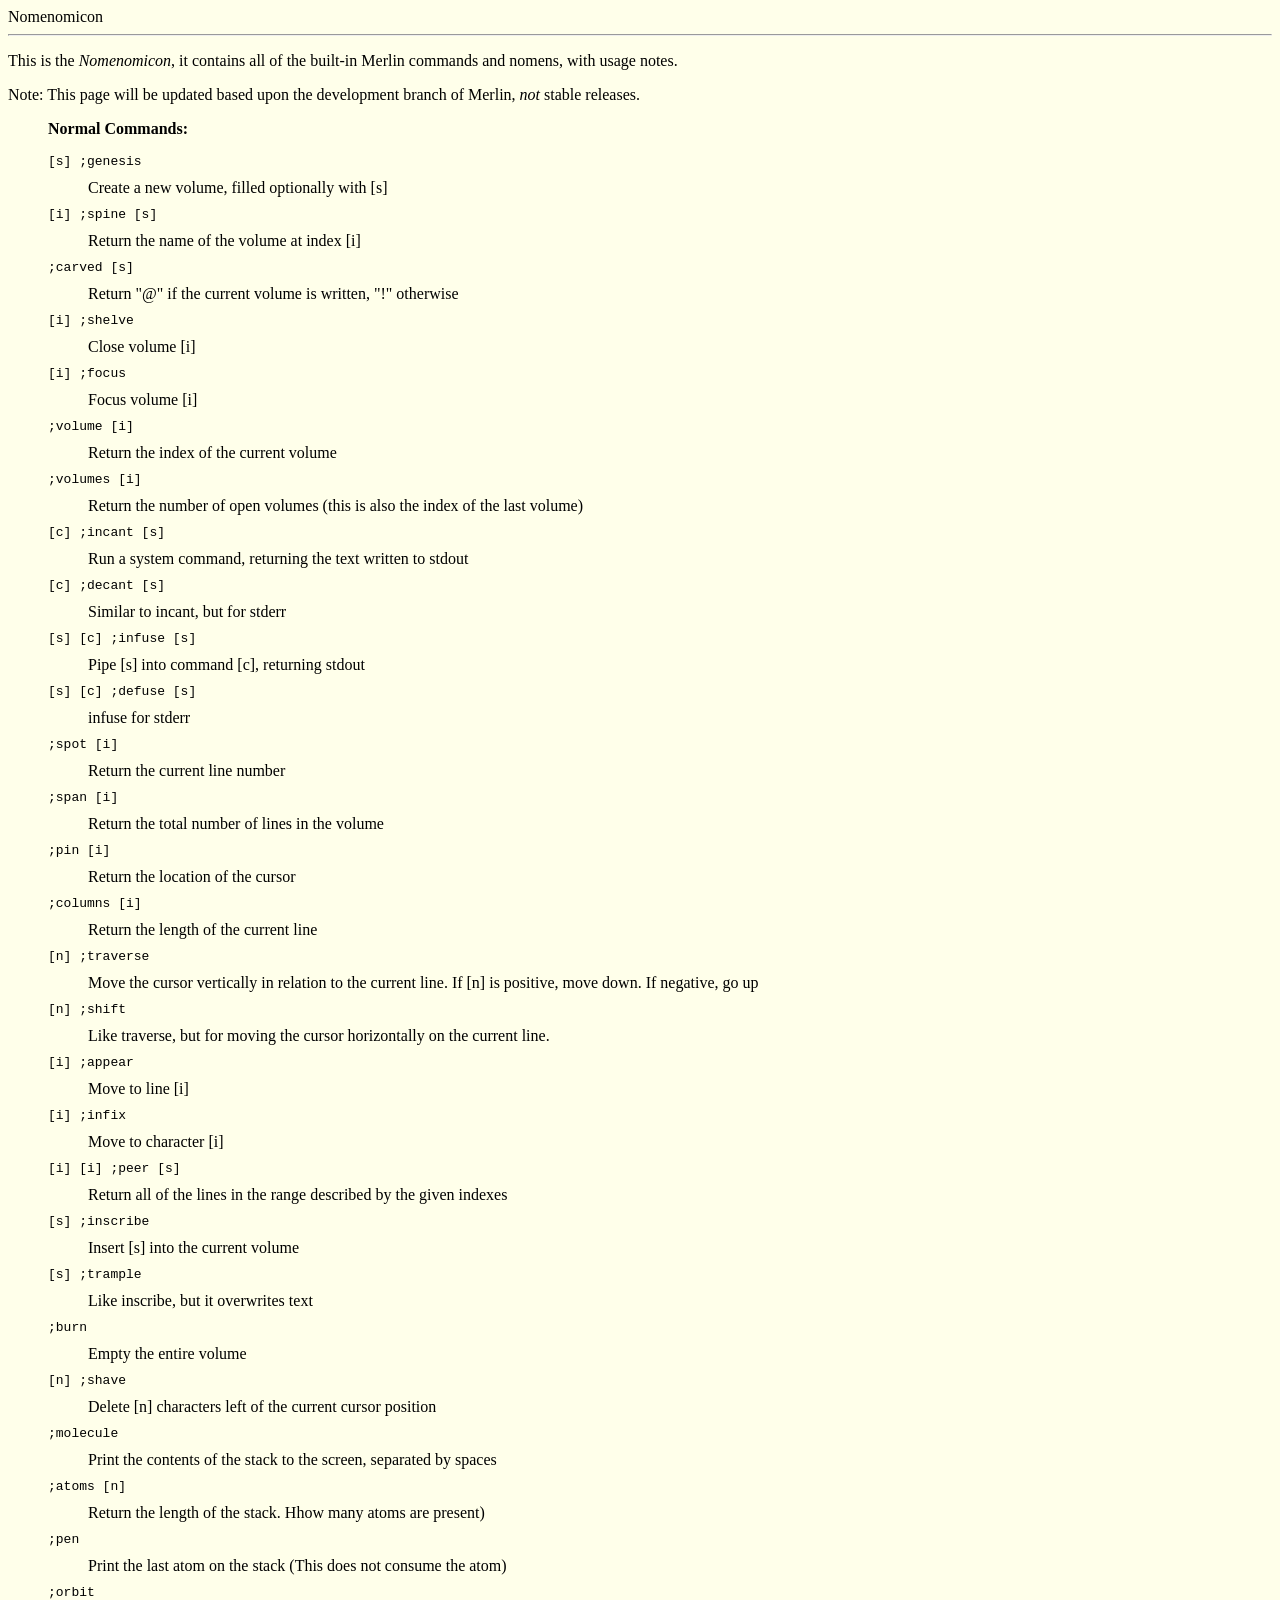
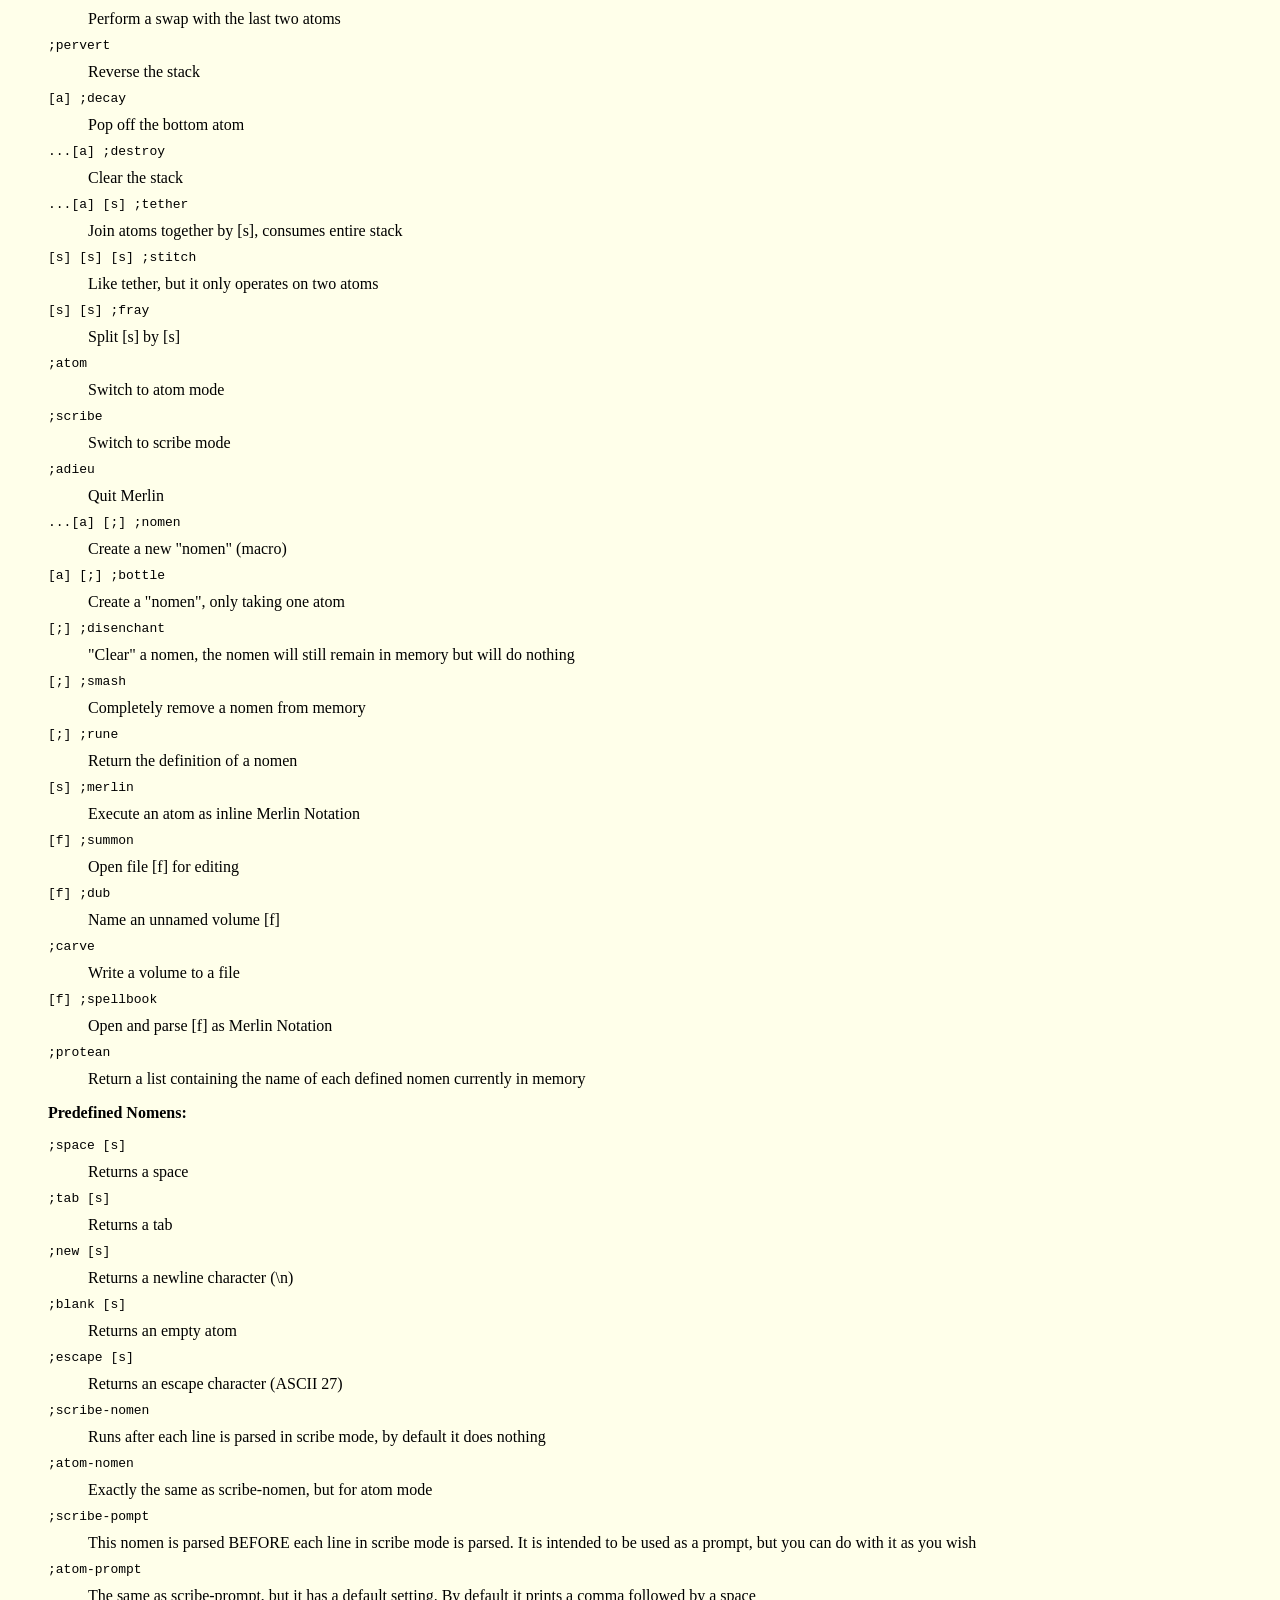
==== commit 542537a0: "add protean" ====
--- a/nomenomicon.html
+++ b/nomenomicon.html
@@ -111,6 +111,8 @@
 				<dd>Write a volume to a file</dd>
 			<dt>[f] ;spellbook</dt>
 				<dd>Open and parse [f] as Merlin Notation</dd>
+			<dt>;protean</dt>
+				<dd>Return a list containing the name of each defined nomen currently in memory</dd>
 
 			<p class="bold">Predefined Nomens:</p>
 
